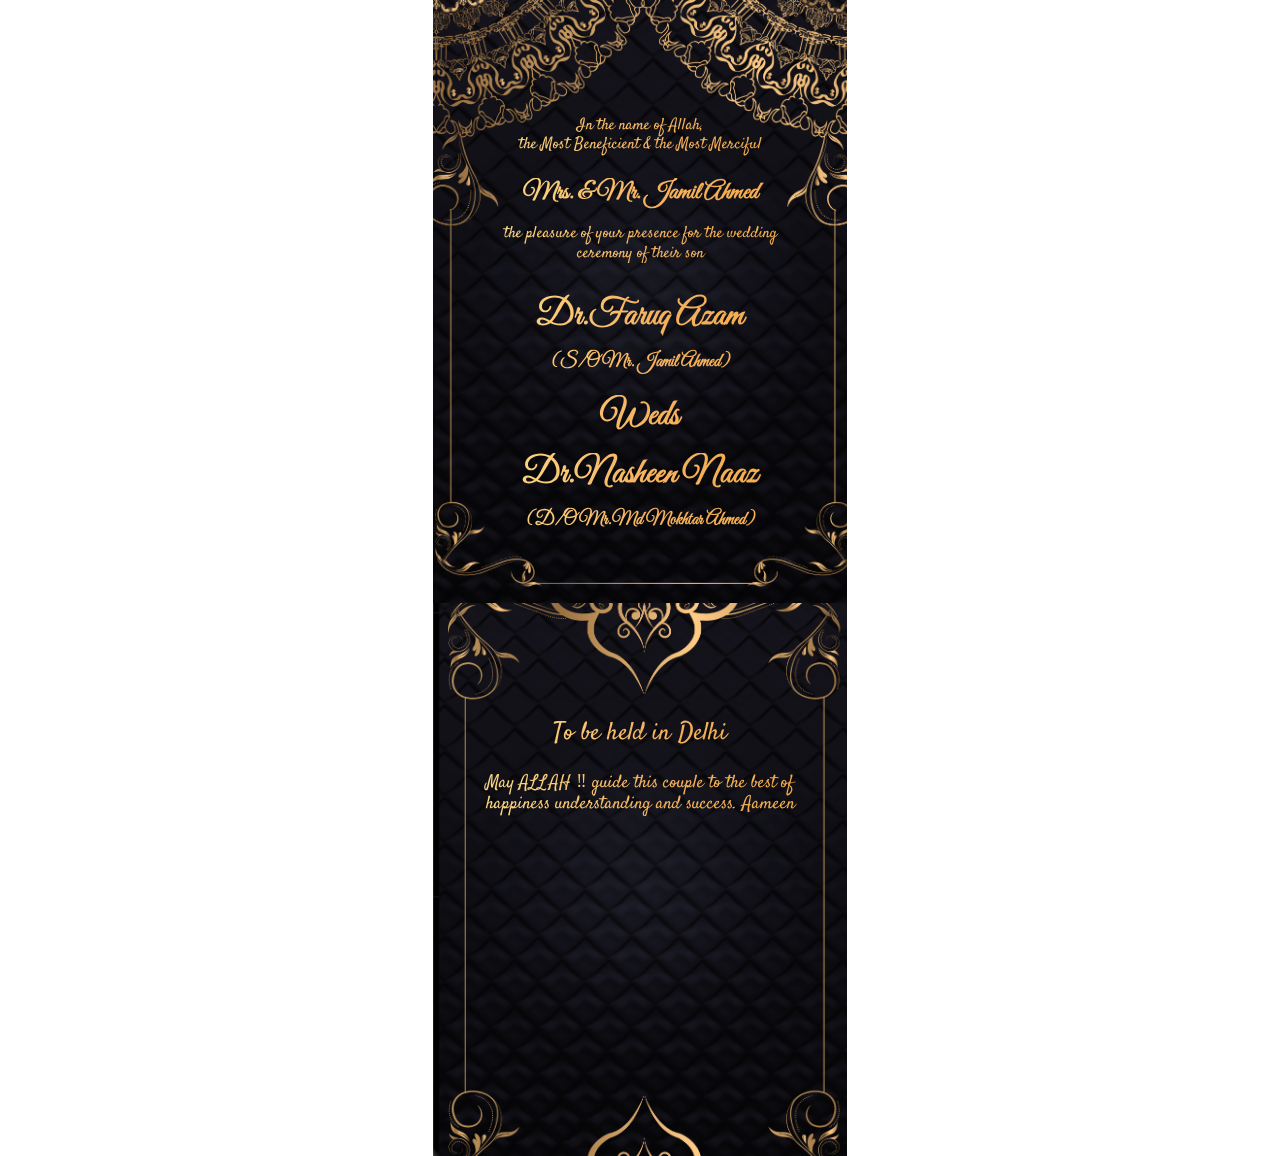
==== index.html @ a7c7051f "update" ====
<!DOCTYPE html>
<html lang="en">
  <head>
    <meta charset="UTF-8" />
    <meta http-equiv="X-UA-Compatible" content="IE=edge" />
    <meta name="viewport" content="width=device-width, initial-scale=1.0" />
    <title>Dr.Faruq Azam Weds Dr.Nasheen Naaz</title>
    <link href="https://unpkg.com/aos@2.3.1/dist/aos.css" rel="stylesheet" />

    <!-- Latest compiled and minified CSS -->
    <link
      rel="stylesheet"
      href="https://cdn.jsdelivr.net/npm/bootstrap@4.6.2/dist/css/bootstrap.min.css"
    />
    <link rel="stylesheet" href="./style.css">
  </head>
  <body>
    <!-- 01 -->
    <section class="wrapper__sec__01">
      <div class="container bg_01">
        <h6 class="heading_02 py-3">
          In the name of Allah,<br />
          the Most Beneficient & the Most Merciful
        </h6>
        <h1 class="heading_01 font_25 pb-2">Mrs. & Mr. Jamil Ahmed</h1>
        <h6 class="heading_02">
          the pleasure of your presence for the wedding <br />
          ceremony of their son
        </h6>
        <h1
          class="heading_01 font_40 pb-2 pt-4"
          data-aos="zoom-in-right"
          data-aos-duration="3000"
        >
          Dr.Faruq Azam
          <span class="font_18"> <br> (S/O Mr. Jamil Ahmed) </span>
        </h1>
        <h1
          class="heading_01 font_40 pb-2"
          data-aos="zoom-in"
          data-aos-duration="3000"
        >
          Weds
        </h1>
        <h1
          class="heading_01 font_40 pb-2"
          data-aos="zoom-in-left"
          data-aos-duration="3000"
        >
        Dr.Nasheen Naaz  <span class="font_18"> <br> (D/O Mr.Md Mokhtar Ahmed) </span>
        </h1>
      </div>
    </section>

    <section class="wrapper__sec__02">
      <div class="container bg_02">
        <h6 class="heading_02 py-3 font_25">
          To be held in Delhi
        </h6>
        <h6 class="heading_02 font_18">
          May ALLAH ‼ guide this couple to the best of
happiness understanding and success. Aameen
        </h6>
        <h1
          class="heading_01 font_40 pb-2 pt-4"
          data-aos="zoom-in"
          data-aos-duration="3000"
        >
        Thursday | 29 | February 2024
        </h1>
        <h1
          class="heading_01 font_40 pb-2"
          data-aos="zoom-in"
          data-aos-duration="3000"
        >
        Nikah Ceremony
        </h1>
        <h1
          class="heading_01 font_40 pb-2"
          data-aos="zoom-in-left"
          data-aos-duration="3000"
        >
        Dr.Nasheen Naaz  <span class="font_18"> <br> (D/O Mr.Md Mokhtar Ahmed) </span>
        </h1>
      </div>
    </section>

    <!-- jQuery library -->
    <script src="https://cdn.jsdelivr.net/npm/jquery@3.7.1/dist/jquery.slim.min.js"></script>

    <!-- Popper JS -->
    <script src="https://cdn.jsdelivr.net/npm/popper.js@1.16.1/dist/umd/popper.min.js"></script>

    <!-- Latest compiled JavaScript -->
    <script src="https://cdn.jsdelivr.net/npm/bootstrap@4.6.2/dist/js/bootstrap.bundle.min.js"></script>

    <script src="https://unpkg.com/aos@2.3.1/dist/aos.js"></script>
    <script>
      AOS.init();
    </script>
  </body>
</html>
---- style.css ----
@import url('https://fonts.googleapis.com/css2?family=Great+Vibes&family=Parisienne&family=Protest+Riot&family=Satisfy&display=swap');
      @import url("https://fonts.googleapis.com/css2?family=Parisienne&family=Protest+Riot&family=Satisfy&display=swap");
      @import url("https://fonts.googleapis.com/css2?family=Satisfy&display=swap");
      @import url("https://fonts.googleapis.com/css2?family=Protest+Riot&family=Satisfy&display=swap");
      * {
        padding: 0;
        margin: 0;
        box-sizing: border-box;
      }
      html {
        font-family: "Satisfy", cursive;
        overflow-x: clip;
      }
      .container {
        max-width: 414px;
        width: 100%;
      }
      .heading_01 {
        text-align: center;
        background: rgb(251, 215, 131);
        background: linear-gradient(
          90deg,
          rgba(251, 215, 131, 1) 10%,
          rgb(245, 177, 94) 54%,
          rgb(243, 172, 72) 100%
        );
        -webkit-background-clip: text;
        -webkit-text-fill-color: transparent;
        font-family: "Parisienne", cursive;
        font-weight: bold;
        font-family: "Great Vibes", cursive;
      }
      .heading_02 {
        background: rgb(251, 215, 131);
        background: linear-gradient(
          90deg,
          rgba(251, 215, 131, 1) 10%,
          rgb(245, 177, 94) 54%,
          rgb(243, 172, 72) 100%
        );
        -webkit-background-clip: text;
        -webkit-text-fill-color: transparent;
        font-size: 16px;
        text-align: center;
        font-family: "Satisfy", cursive;
      }
      .bg_01 {
        background-image: url("./bg_01.png");
        background-size: cover;
        background-repeat: no-repeat;
        padding: 100px 40px 50px;
      }
        .bg_02 {
        background-image: url("./bg_02.png");
        background-size: cover;
        background-repeat: no-repeat;
        padding: 100px 40px 50px;
      }
      .font_25 {
        font-size: 25px;
      }
      .font_35 {
        font-size: 35px;
      }
      .font_18 {
        font-size: 18px;
      }
      .font_40 {
        font-size: 35px;
        font-weight: 800;
      }
      .font_great{ font-family: "Great Vibes", cursive;}
      .font_paris{font-family: "Parisienne", cursive; }
      .font_satisfy{  font-family: "Satisfy", cursive;}
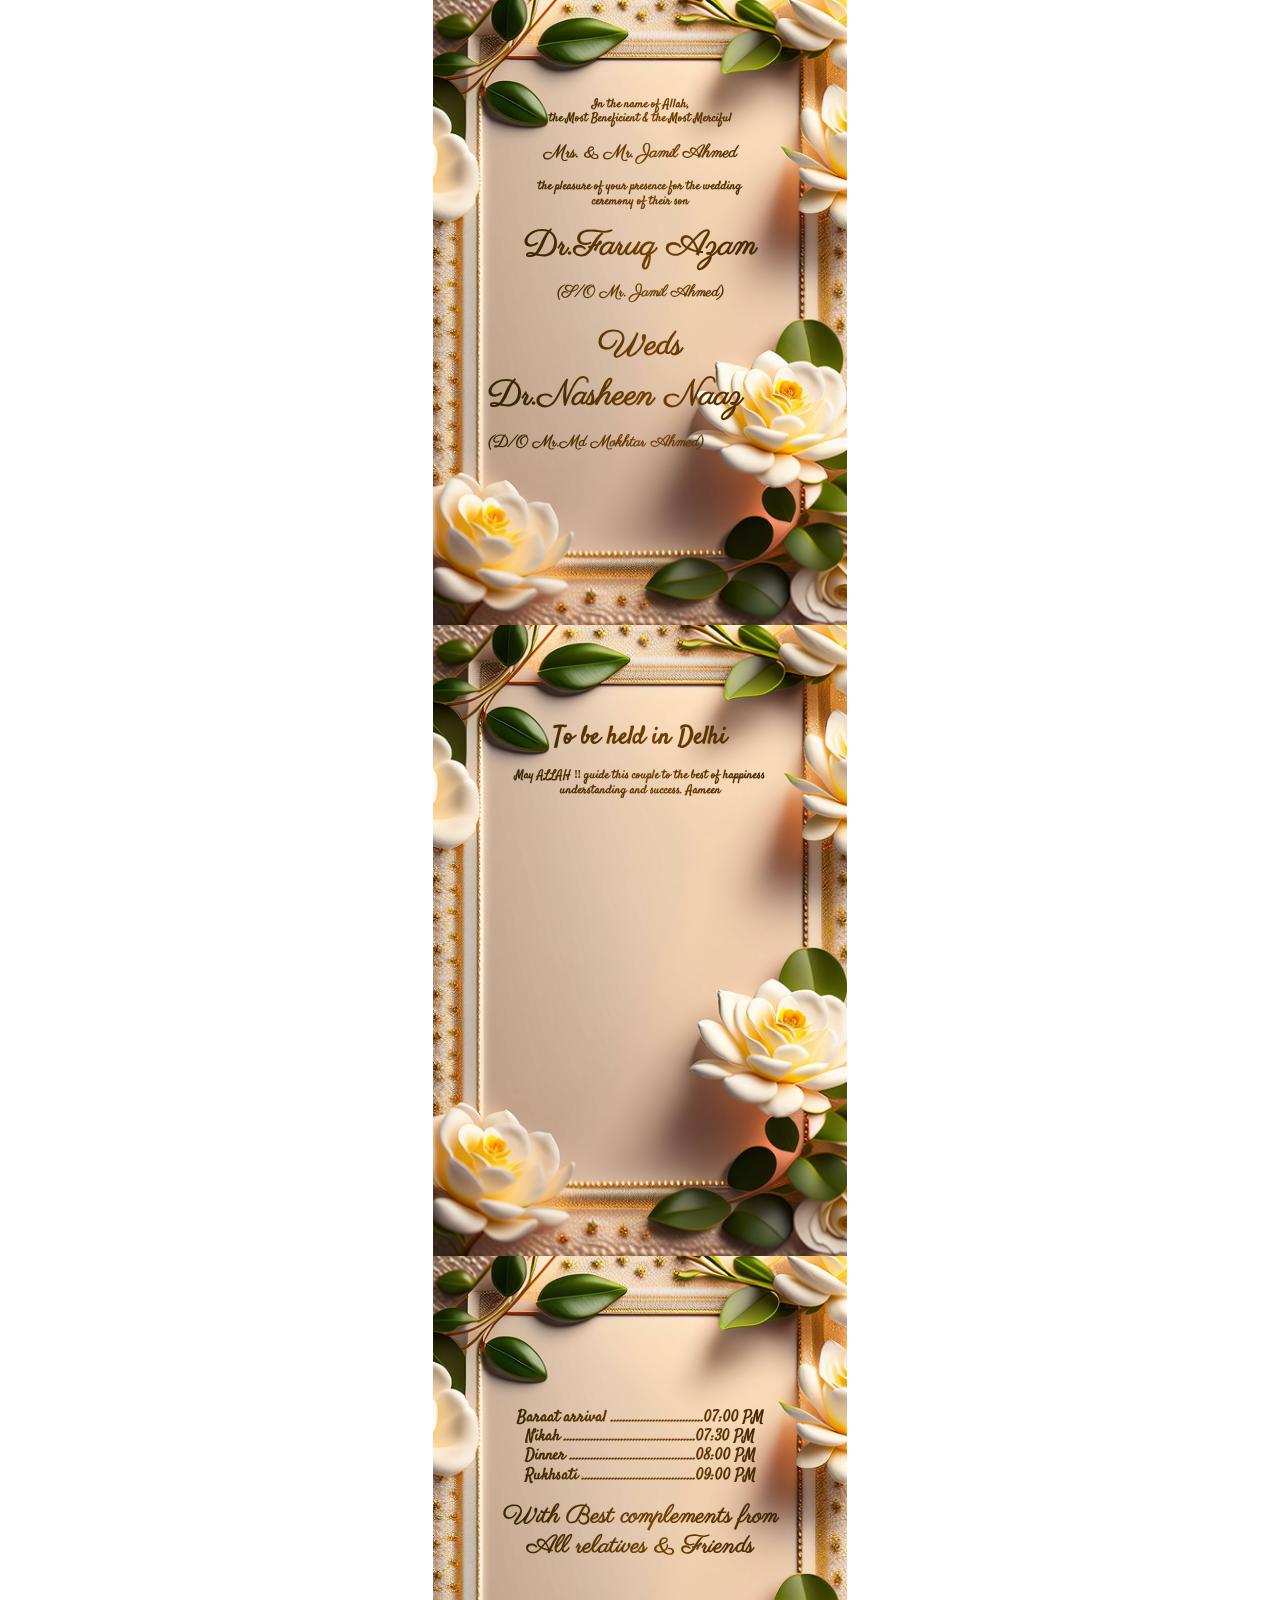
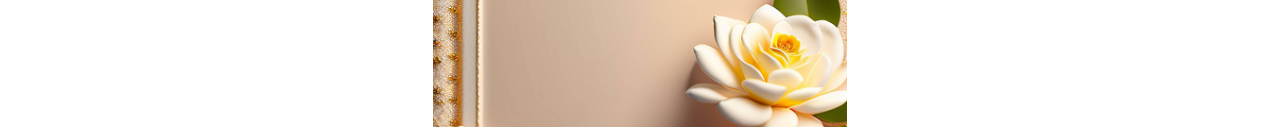
==== commit a70b092f: "upadte" ====
--- a/index.html
+++ b/index.html
@@ -18,73 +18,105 @@
     <!-- 01 -->
     <section class="wrapper__sec__01">
       <div class="container bg_01">
-        <h6 class="heading_02 py-3">
-          In the name of Allah,<br />
-          the Most Beneficient & the Most Merciful
-        </h6>
-        <h1 class="heading_01 font_25 pb-2">Mrs. & Mr. Jamil Ahmed</h1>
-        <h6 class="heading_02">
-          the pleasure of your presence for the wedding <br />
-          ceremony of their son
-        </h6>
-        <h1
-          class="heading_01 font_40 pb-2 pt-4"
-          data-aos="zoom-in-right"
-          data-aos-duration="3000"
-        >
-          Dr.Faruq Azam
-          <span class="font_18"> <br> (S/O Mr. Jamil Ahmed) </span>
-        </h1>
-        <h1
-          class="heading_01 font_40 pb-2"
-          data-aos="zoom-in"
-          data-aos-duration="3000"
-        >
-          Weds
-        </h1>
-        <h1
-          class="heading_01 font_40 pb-2"
-          data-aos="zoom-in-left"
-          data-aos-duration="3000"
-        >
-        Dr.Nasheen Naaz  <span class="font_18"> <br> (D/O Mr.Md Mokhtar Ahmed) </span>
-        </h1>
+        <div class="content_box">
+          <h6 class="heading_02 py-2">
+            In the name of Allah,<br />
+            the Most Beneficient & the Most Merciful
+          </h6>
+          <h1 class="heading_01 font_18 pb-2 font_paris">Mrs. & Mr. Jamil Ahmed</h1>
+          <h6 class="heading_02">
+            the pleasure of your presence for the wedding <br />
+            ceremony of their son
+          </h6>
+          <h1
+            class="heading_01 font_35 pb-2 pt-2"
+            data-aos="fade-right"
+            data-aos-duration="3000"
+          >
+            Dr.Faruq Azam
+            <span class="font_16"> <br> (S/O Mr. Jamil Ahmed) </span>
+          </h1>
+          <h1
+            class="heading_01 font_35"
+            data-aos="zoom-in"
+            data-aos-duration="3000"
+          >
+            Weds
+          </h1>
+          <h1
+            class="heading_01 font_40 pb-2 text-left"
+            data-aos="fade-left"
+            data-aos-duration="3000"
+          >
+          Dr.Nasheen Naaz  <span class="font_16"> <br> (D/O Mr.Md Mokhtar Ahmed) </span>
+          </h1>
+        </div>
       </div>
     </section>
 
     <section class="wrapper__sec__02">
       <div class="container bg_02">
-        <h6 class="heading_02 py-3 font_25">
+        <div class="content_box">
+        <h6 class="heading_02 py-2 font_25">
           To be held in Delhi
         </h6>
-        <h6 class="heading_02 font_18">
+        <h6 class="heading_02">
           May ALLAH ‼ guide this couple to the best of
 happiness understanding and success. Aameen
         </h6>
         <h1
-          class="heading_01 font_40 pb-2 pt-4"
+          class="heading_01 font_25 pb-2 pt-4 font-weight-bold"
           data-aos="zoom-in"
           data-aos-duration="3000"
         >
-        Thursday | 29 | February 2024
+        Thursday <br> | 29 | <br> February 2024
         </h1>
         <h1
-          class="heading_01 font_40 pb-2"
+          class="heading_01 font_35 pb-2"
           data-aos="zoom-in"
           data-aos-duration="3000"
         >
         Nikah Ceremony
         </h1>
-        <h1
-          class="heading_01 font_40 pb-2"
-          data-aos="zoom-in-left"
-          data-aos-duration="3000"
-        >
-        Dr.Nasheen Naaz  <span class="font_18"> <br> (D/O Mr.Md Mokhtar Ahmed) </span>
-        </h1>
+        <div class="address mt-4"  class="heading_01 font_35 pb-2"
+        data-aos="zoom-in"
+        data-aos-duration="3000">
+          <h1 class="font_paris font_25 text_dark ">
+            WEDDING VENUE<br>
+             Al- Hira parking,backside of Sheesh mahal , Near sabzi Mandi, Daryaganj,Delhi -110006 </h1>
+        </div>
+        </div>
       </div>
     </section>
 
+    <section class="wrapper__sec__02">
+      <div class="container bg_02">
+        <div class="content_box">
+          <h1
+            class="heading_02 font_25 pb-2"
+            data-aos="zoom-in"
+            data-aos-duration="3000"
+          >
+         - PROGRAMMES -
+          </h1>
+          <h6 class="heading_02 font_16 mt-4">
+            Baraat arrival ...............................07:00 PM
+            <br>
+            Nikah ............................................07:30 PM
+            <br>
+            Dinner ..........................................08:00 PM
+            <br>
+            Rukhsati ......................................09:00 PM
+          </h6>
+          <h6 class="heading_02 py-2 font_25 font_paris">
+            With Best complements from<br>
+  All relatives & Friends
+          </h6>
+       
+        
+        </div>
+      </div>
+    </section>
     <!-- jQuery library -->
     <script src="https://cdn.jsdelivr.net/npm/jquery@3.7.1/dist/jquery.slim.min.js"></script>
 
--- a/style.css
+++ b/style.css
@@ -2,6 +2,7 @@
       @import url("https://fonts.googleapis.com/css2?family=Parisienne&family=Protest+Riot&family=Satisfy&display=swap");
       @import url("https://fonts.googleapis.com/css2?family=Satisfy&display=swap");
       @import url("https://fonts.googleapis.com/css2?family=Protest+Riot&family=Satisfy&display=swap");
+      @import url('https://fonts.googleapis.com/css2?family=Great+Vibes&family=Mochiy+Pop+One&family=Parisienne&family=Protest+Riot&family=Satisfy&display=swap');
       * {
         padding: 0;
         margin: 0;
@@ -17,44 +18,45 @@
       }
       .heading_01 {
         text-align: center;
-        background: rgb(251, 215, 131);
+        background: rgb(63, 46, 7);
         background: linear-gradient(
           90deg,
-          rgba(251, 215, 131, 1) 10%,
-          rgb(245, 177, 94) 54%,
-          rgb(243, 172, 72) 100%
+          rgb(54, 39, 2) 10%,
+          rgb(116, 64, 1) 54%,
+          rgb(54, 34, 5) 100%
         );
         -webkit-background-clip: text;
         -webkit-text-fill-color: transparent;
         font-family: "Parisienne", cursive;
         font-weight: bold;
-        font-family: "Great Vibes", cursive;
+        /* font-family: "Great Vibes", cursive; */
       }
-      .heading_02 {
-        background: rgb(251, 215, 131);
+      .heading_02,.text_dark {
+        background: rgb(63, 46, 7);
         background: linear-gradient(
           90deg,
-          rgba(251, 215, 131, 1) 10%,
-          rgb(245, 177, 94) 54%,
-          rgb(243, 172, 72) 100%
+          rgb(54, 39, 2) 10%,
+          rgb(116, 64, 1) 54%,
+          rgb(54, 34, 5) 100%
         );
         -webkit-background-clip: text;
         -webkit-text-fill-color: transparent;
-        font-size: 16px;
+        font-size: 12px;
+        font-weight: 900;
         text-align: center;
         font-family: "Satisfy", cursive;
       }
       .bg_01 {
-        background-image: url("./bg_01.png");
+        background-image: url("./bg-final-01.jpeg");
         background-size: cover;
         background-repeat: no-repeat;
-        padding: 100px 40px 50px;
+        
       }
         .bg_02 {
-        background-image: url("./bg_02.png");
+        background-image: url("./bg-final-01.jpeg");
         background-size: cover;
         background-repeat: no-repeat;
-        padding: 100px 40px 50px;
+
       }
       .font_25 {
         font-size: 25px;
@@ -65,6 +67,9 @@
       .font_18 {
         font-size: 18px;
       }
+      .font_16 {
+        font-size: 16px;
+      }
       .font_40 {
         font-size: 35px;
         font-weight: 800;
@@ -72,4 +77,18 @@
       .font_great{ font-family: "Great Vibes", cursive;}
       .font_paris{font-family: "Parisienne", cursive; }
       .font_satisfy{  font-family: "Satisfy", cursive;}
-     +     .content_box{
+        padding: 90px 40px 150px;
+     }
+
+     .address{
+        background-color: rgb(255 255 255 / 48%) !important;
+        border-radius: 10px;
+        padding: 10px;
+    
+     }
+     .address h1{
+        font-family: "Mochiy Pop One", sans-serif;
+        font-size: 12px;
+        line-height: normal;
+     }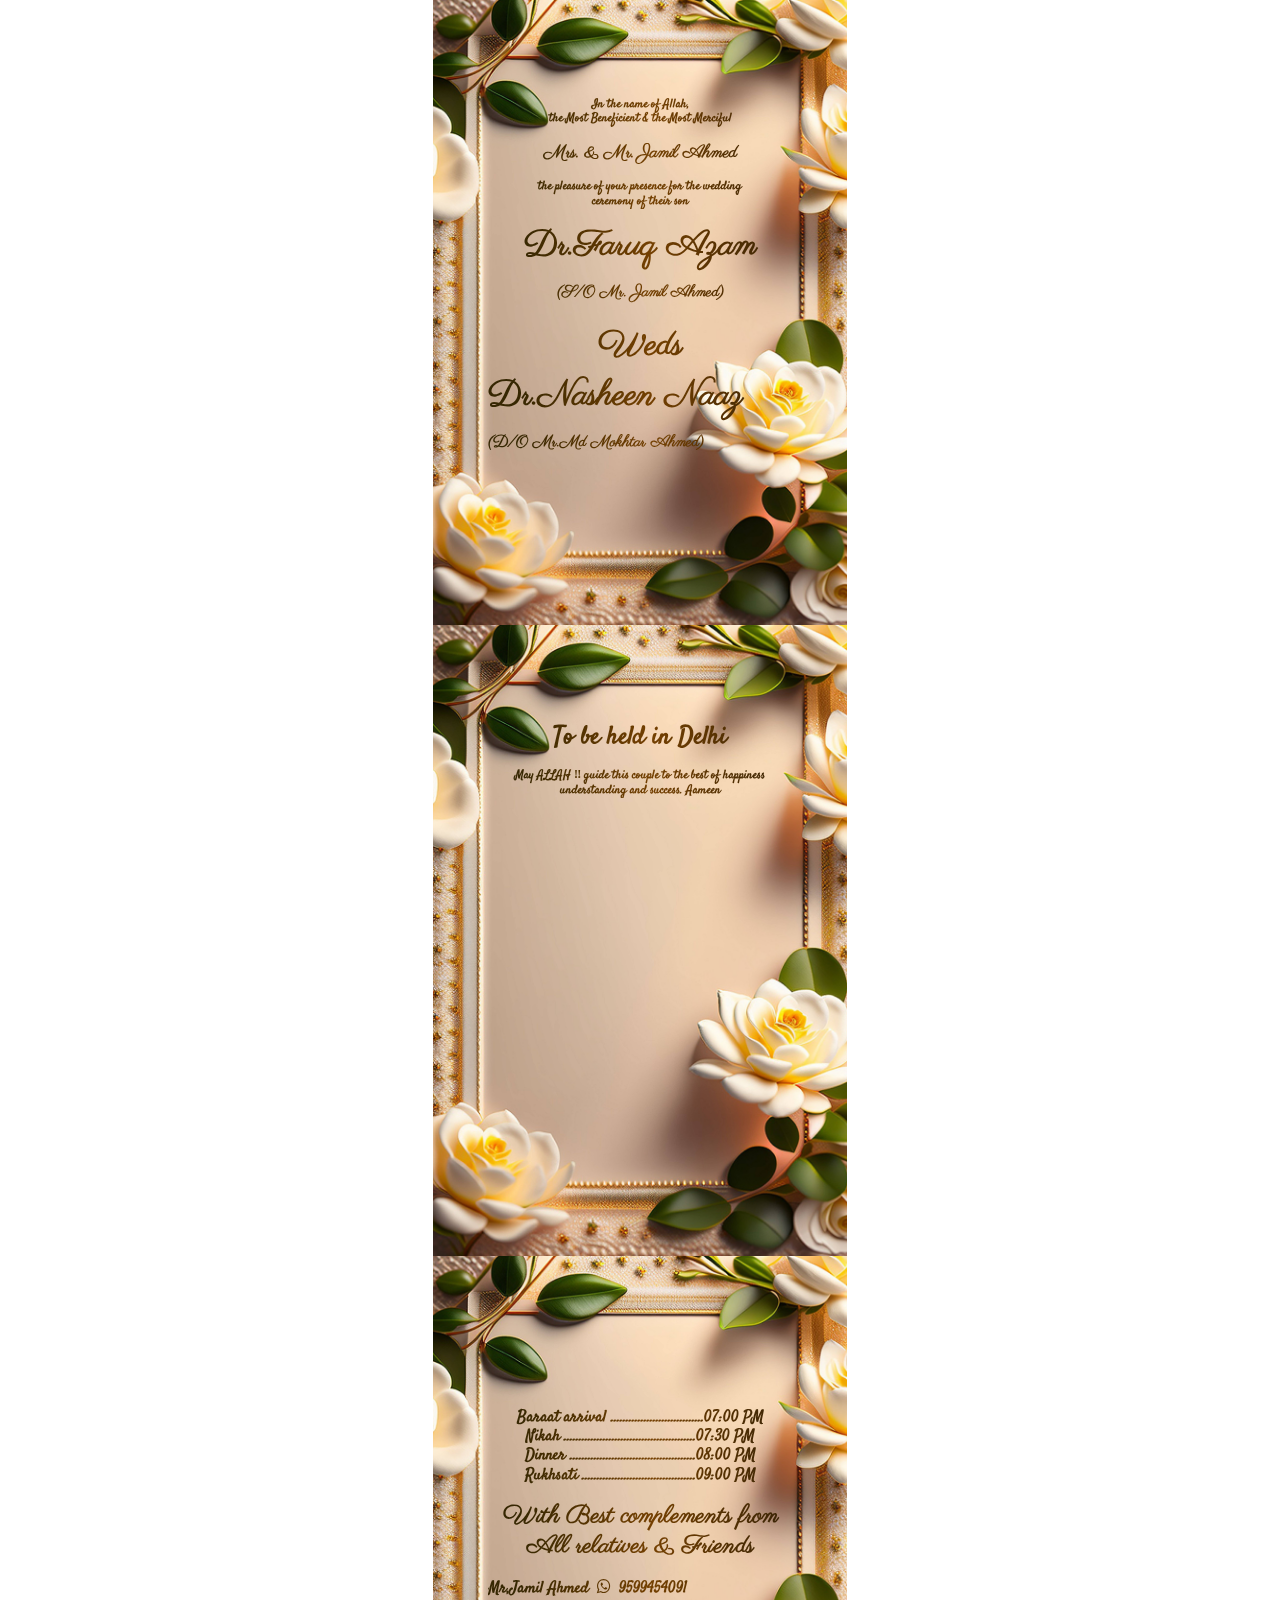
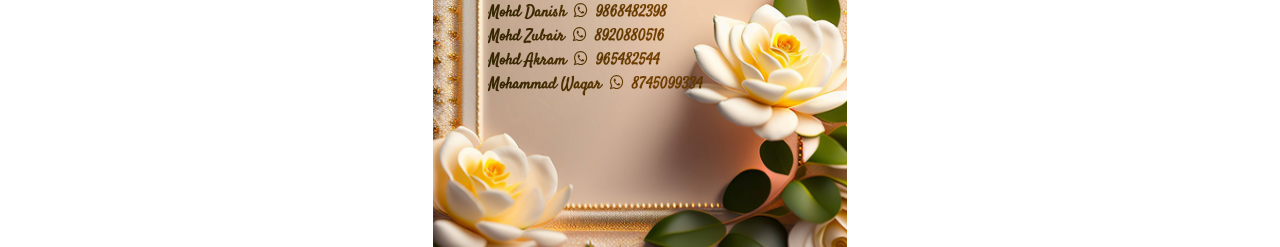
==== commit 0ffab40b: "upadte" ====
--- a/index.html
+++ b/index.html
@@ -8,6 +8,7 @@
     <link href="https://unpkg.com/aos@2.3.1/dist/aos.css" rel="stylesheet" />
 
     <!-- Latest compiled and minified CSS -->
+    <link rel="stylesheet" href="https://cdnjs.cloudflare.com/ajax/libs/font-awesome/4.7.0/css/font-awesome.min.css">
     <link
       rel="stylesheet"
       href="https://cdn.jsdelivr.net/npm/bootstrap@4.6.2/dist/css/bootstrap.min.css"
@@ -44,7 +45,7 @@
             Weds
           </h1>
           <h1
-            class="heading_01 font_40 pb-2 text-left"
+            class="heading_01 font_35 pb-2 text-left"
             data-aos="fade-left"
             data-aos-duration="3000"
           >
@@ -110,9 +111,19 @@
           </h6>
           <h6 class="heading_02 py-2 font_25 font_paris">
             With Best complements from<br>
-  All relatives & Friends
+            All relatives & Friends
           </h6>
-       
+          <!-- 01 -->
+           <p class="phone"><span class="pr-2">Mr,Jamil Ahmed </span><span><a href="tel:9599454091"><i class="fa fa-whatsapp pr-1" ></i> 9599454091 </a></span></p>
+           
+           <!-- 01 -->
+           <p class="phone"><span class="pr-2">Mohd Danish  </span><span><a href="tel:9868482398"><i class="fa fa-whatsapp pr-1" ></i> 9868482398 </a></span></p>
+           <!-- 01 -->
+           <p class="phone"><span class="pr-2"> Mohd Zubair  </span><span><a href="tel:8920880516"><i class="fa fa-whatsapp pr-1" ></i> 8920880516 </a></span></p>
+           <!-- 01 -->
+           <p class="phone"><span class="pr-2">Mohd Akram </span><span><a href="tel:965482544"><i class="fa fa-whatsapp pr-1" ></i> 965482544 </a></span></p>
+           <!-- 01 -->
+           <p class="phone"><span class="pr-2">Mohammad Waqar </span><span><a href="tel:8745099334"><i class="fa fa-whatsapp pr-1" ></i> 8745099334 </a></span></p>
         
         </div>
       </div>
--- a/style.css
+++ b/style.css
@@ -10,7 +10,8 @@
       }
       html {
         font-family: "Satisfy", cursive;
-        overflow-x: clip;
+        overflow-x: clip !important;
+
       }
       .container {
         max-width: 414px;
@@ -70,10 +71,7 @@
       .font_16 {
         font-size: 16px;
       }
-      .font_40 {
-        font-size: 35px;
-        font-weight: 800;
-      }
+ 
       .font_great{ font-family: "Great Vibes", cursive;}
       .font_paris{font-family: "Parisienne", cursive; }
       .font_satisfy{  font-family: "Satisfy", cursive;}
@@ -91,4 +89,46 @@
         font-family: "Mochiy Pop One", sans-serif;
         font-size: 12px;
         line-height: normal;
+     }
+     .phone{
+        display: flex;
+        text-decoration: none;
+        align-items: center;
+        background: rgb(63, 46, 7);
+        background: linear-gradient(
+          90deg,
+          rgb(54, 39, 2) 10%,
+          rgb(116, 64, 1) 54%,
+          rgb(54, 34, 5) 100%
+        );
+        -webkit-background-clip: text;
+        -webkit-text-fill-color: transparent;   
+        font-size: 16px;
+        margin-bottom: 0;
+        font-weight: 900;
+        font-family: "Satisfy", cursive;}
+     
+
+     @media(max-width:380px){
+        .font_35 {
+            font-size: 25px;
+          }
+          .font_25 {
+            font-size: 20px;
+          }
+          .font_16 {
+            font-size: 14px;
+        }
+        .content_box {
+            padding: 90px 30px 110px;
+        }
+        html{
+            overflow-x: clip;
+        }
+        .container {
+            max-width: 100%;
+            width: 100%;
+        }
+        
+        
      }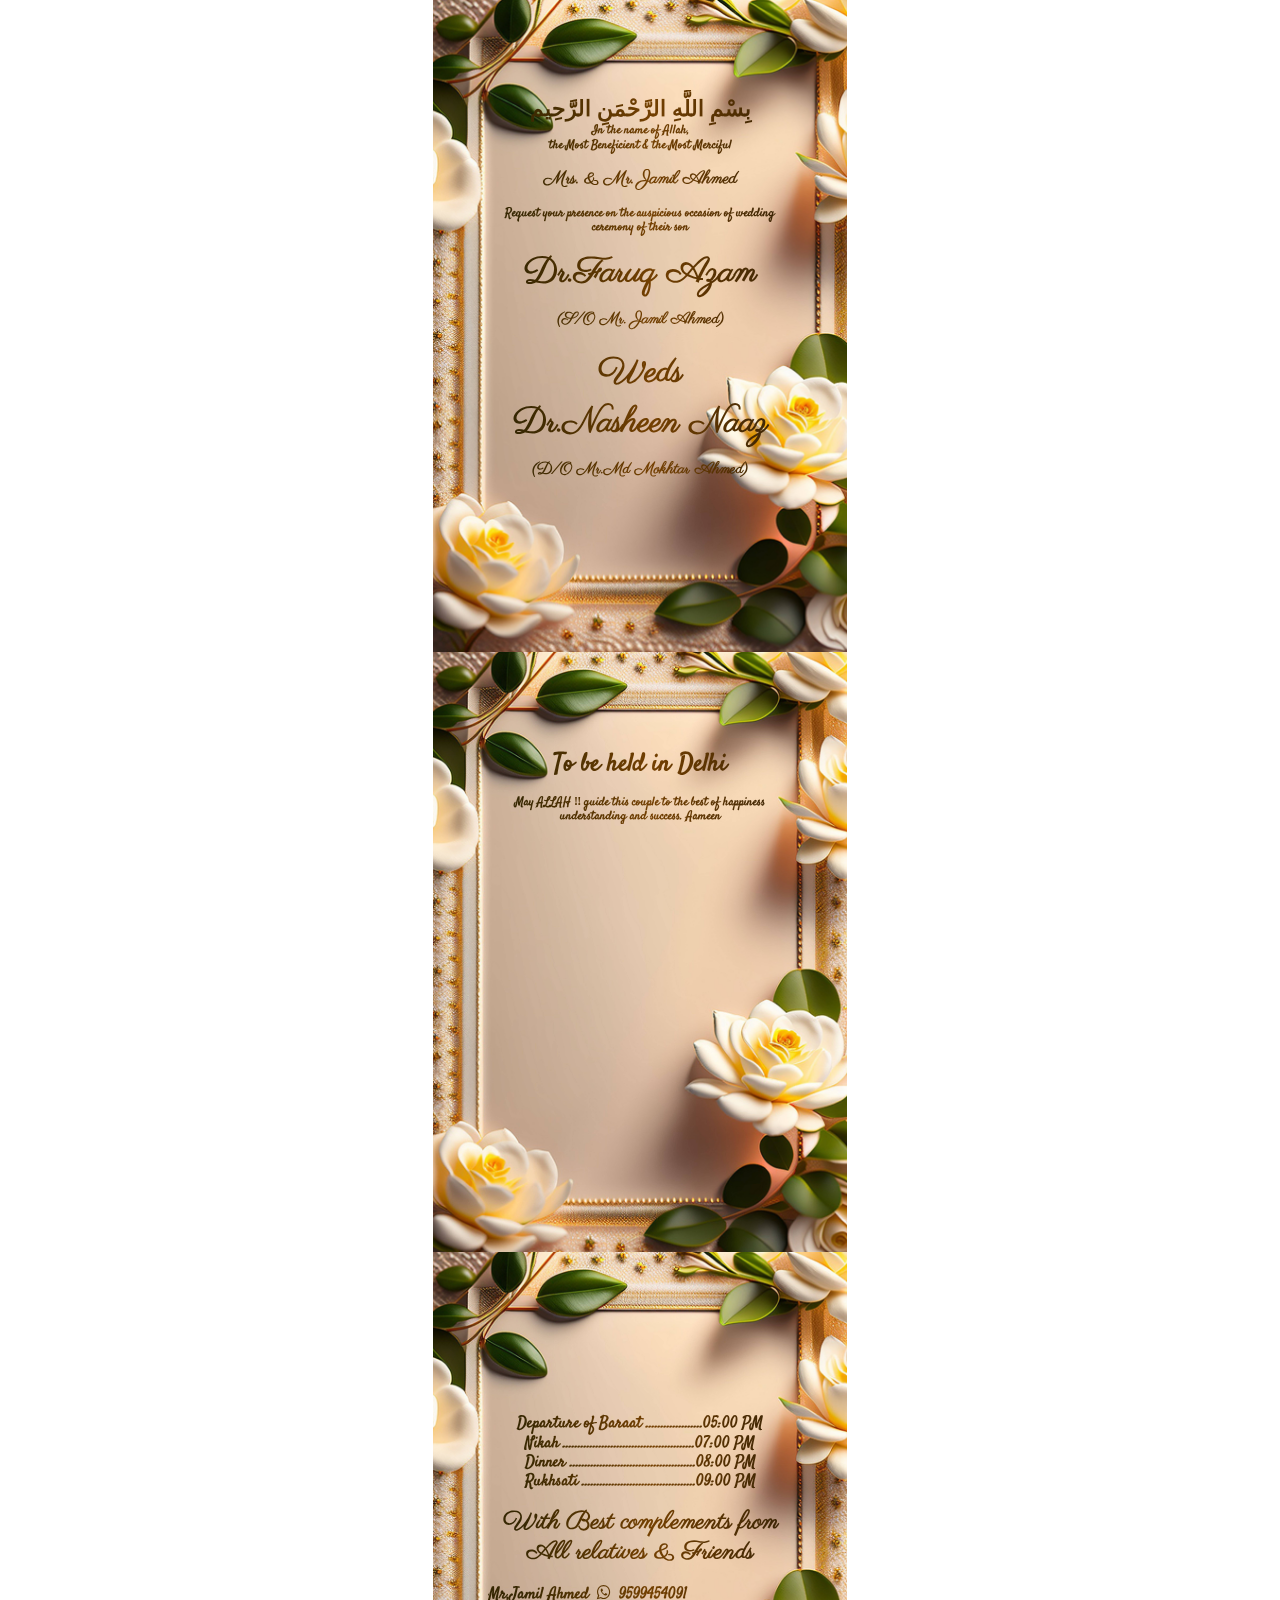
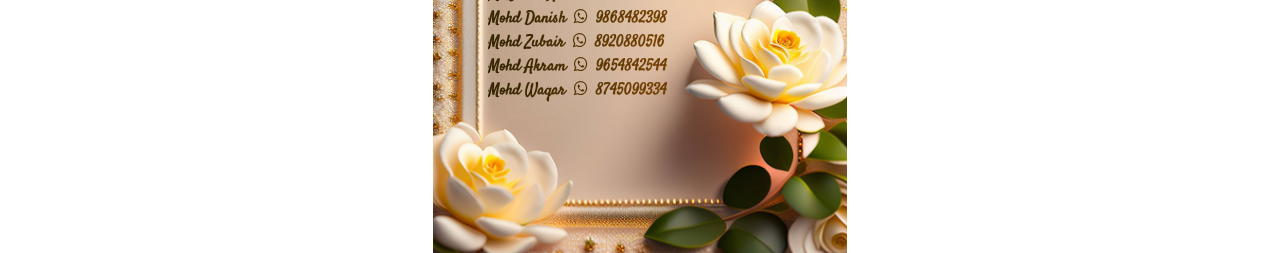
==== commit 9cb7fe27: "upadte" ====
--- a/index.html
+++ b/index.html
@@ -4,9 +4,12 @@
     <meta charset="UTF-8" />
     <meta http-equiv="X-UA-Compatible" content="IE=edge" />
     <meta name="viewport" content="width=device-width, initial-scale=1.0" />
+    <meta name="description" content="Dr.Faruq Azam Weds Dr.Nasheen Naaz">
+  <meta name="keywords" content="Dr.Faruq Azam Weds Dr.Nasheen Naaz">
+  <meta name="author" content="Dr.Faruq Azam Weds Dr.Nasheen Naaz">
     <title>Dr.Faruq Azam Weds Dr.Nasheen Naaz</title>
     <link href="https://unpkg.com/aos@2.3.1/dist/aos.css" rel="stylesheet" />
-
+    <link rel="icon" type="image/x-icon" href="./fav.png">
     <!-- Latest compiled and minified CSS -->
     <link rel="stylesheet" href="https://cdnjs.cloudflare.com/ajax/libs/font-awesome/4.7.0/css/font-awesome.min.css">
     <link
@@ -21,12 +24,13 @@
       <div class="container bg_01">
         <div class="content_box">
           <h6 class="heading_02 py-2">
+           <span class="font_22"> بِسْمِ اللَّهِ الرَّحْمَنِ الرَّحِيم </span><br>
             In the name of Allah,<br />
             the Most Beneficient & the Most Merciful
           </h6>
           <h1 class="heading_01 font_18 pb-2 font_paris">Mrs. & Mr. Jamil Ahmed</h1>
           <h6 class="heading_02">
-            the pleasure of your presence for the wedding <br />
+            Request your presence on the auspicious occasion of wedding <br />
             ceremony of their son
           </h6>
           <h1
@@ -45,7 +49,7 @@
             Weds
           </h1>
           <h1
-            class="heading_01 font_35 pb-2 text-left"
+            class="heading_01 font_35 pb-2"
             data-aos="fade-left"
             data-aos-duration="3000"
           >
@@ -70,7 +74,7 @@
           data-aos="zoom-in"
           data-aos-duration="3000"
         >
-        Thursday <br> | 29 | <br> February 2024
+        29 February 2024 <br> Thursday   
         </h1>
         <h1
           class="heading_01 font_35 pb-2"
@@ -84,7 +88,7 @@
         data-aos-duration="3000">
           <h1 class="font_paris font_25 text_dark ">
             WEDDING VENUE<br>
-             Al- Hira parking,backside of Sheesh mahal , Near sabzi Mandi, Daryaganj,Delhi -110006 </h1>
+             Al- Hira Parking, Backside of Moti Mahal , Near sabzi Mandi, Daryaganj,Delhi -110002 </h1>
         </div>
         </div>
       </div>
@@ -93,17 +97,21 @@
     <section class="wrapper__sec__02">
       <div class="container bg_02">
         <div class="content_box">
-          <h1
-            class="heading_02 font_25 pb-2"
-            data-aos="zoom-in"
-            data-aos-duration="3000"
-          >
-         - PROGRAMMES -
-          </h1>
+       <div class="wrapper__border">
+
+         <h1
+           class="heading_02 font_25 pb-2 border__01"
+           data-aos="zoom-in"
+           data-aos-duration="3000"
+         >
+        ~ PROGRAMME ~
+         </h1>
+       </div>
+  
           <h6 class="heading_02 font_16 mt-4">
-            Baraat arrival ...............................07:00 PM
+            Departure of Baraat ...................05:00 PM
             <br>
-            Nikah ............................................07:30 PM
+            Nikah ............................................07:00 PM
             <br>
             Dinner ..........................................08:00 PM
             <br>
@@ -115,15 +123,15 @@
           </h6>
           <!-- 01 -->
            <p class="phone"><span class="pr-2">Mr,Jamil Ahmed </span><span><a href="tel:9599454091"><i class="fa fa-whatsapp pr-1" ></i> 9599454091 </a></span></p>
-           
            <!-- 01 -->
            <p class="phone"><span class="pr-2">Mohd Danish  </span><span><a href="tel:9868482398"><i class="fa fa-whatsapp pr-1" ></i> 9868482398 </a></span></p>
            <!-- 01 -->
            <p class="phone"><span class="pr-2"> Mohd Zubair  </span><span><a href="tel:8920880516"><i class="fa fa-whatsapp pr-1" ></i> 8920880516 </a></span></p>
            <!-- 01 -->
-           <p class="phone"><span class="pr-2">Mohd Akram </span><span><a href="tel:965482544"><i class="fa fa-whatsapp pr-1" ></i> 965482544 </a></span></p>
+           <p class="phone"><span class="pr-2">Mohd Akram </span><span><a href="tel:9654842544"><i class="fa fa-whatsapp pr-1" ></i> 9654842544 </a></span></p>
            <!-- 01 -->
-           <p class="phone"><span class="pr-2">Mohammad Waqar </span><span><a href="tel:8745099334"><i class="fa fa-whatsapp pr-1" ></i> 8745099334 </a></span></p>
+           <p class="phone"><span class="pr-2">Mohd Waqar </span><span><a href="tel:8745099334"><i class="fa fa-whatsapp pr-1" ></i> 8745099334 </a></span></p>
+           <!--  -->
         
         </div>
       </div>
--- a/style.css
+++ b/style.css
@@ -62,6 +62,9 @@
       .font_25 {
         font-size: 25px;
       }
+      .font_22 {
+        font-size: 22px;
+      }
       .font_35 {
         font-size: 35px;
       }
@@ -107,8 +110,14 @@
         margin-bottom: 0;
         font-weight: 900;
         font-family: "Satisfy", cursive;}
-     
-
+    
+        .wrapper__border{
+            text-align: center;
+        }
+        .border__01{
+            border-bottom: 2px solid #744001;
+            display: inline-block;
+        }
      @media(max-width:380px){
         .font_35 {
             font-size: 25px;
